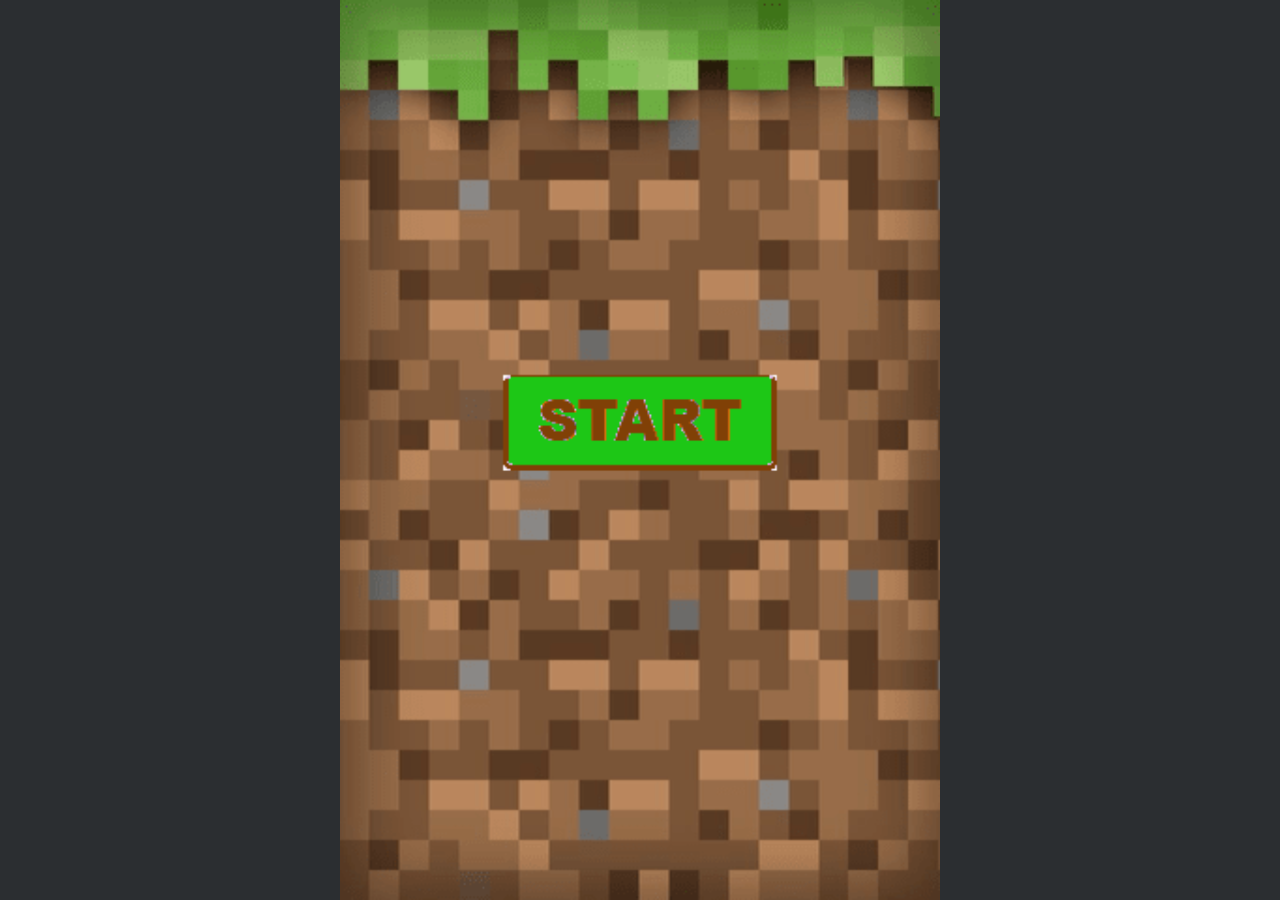
==== index.html @ 4776dc2b "Initial commit" ====
<!DOCTYPE html>
<html>
<head>
	<meta charset="utf-8" />
	<title>Miguel Game</title>
	<link rel="shortcut icon" href="favicon.png" type="image/x-icon" />
	<style> body { margin: 0; background: #2B2E31 url(img/screen-bg.png) repeat; } </style>
	<script src="src/phaser-arcade-physics.2.2.2.min.js"></script>
	<script src="src/gyro.min.js"></script>
	<script src="src/Boot.js"></script>
	<script src="src/Preloader.js"></script>
	<script src="src/MainMenu.js"></script>
	<script src="src/Howto.js"></script>
	<script src="src/Game.js"></script>
</head>
<body>
<script>
(function() {
	var game = new Phaser.Game(320, 480, Phaser.CANVAS, 'game');
	game.state.add('Boot', Ball.Boot);
	game.state.add('Preloader', Ball.Preloader);
	game.state.add('MainMenu', Ball.MainMenu);
	game.state.add('Game', Ball.Game);
	game.state.start('Boot');
})();
</script>
</body>
</html>
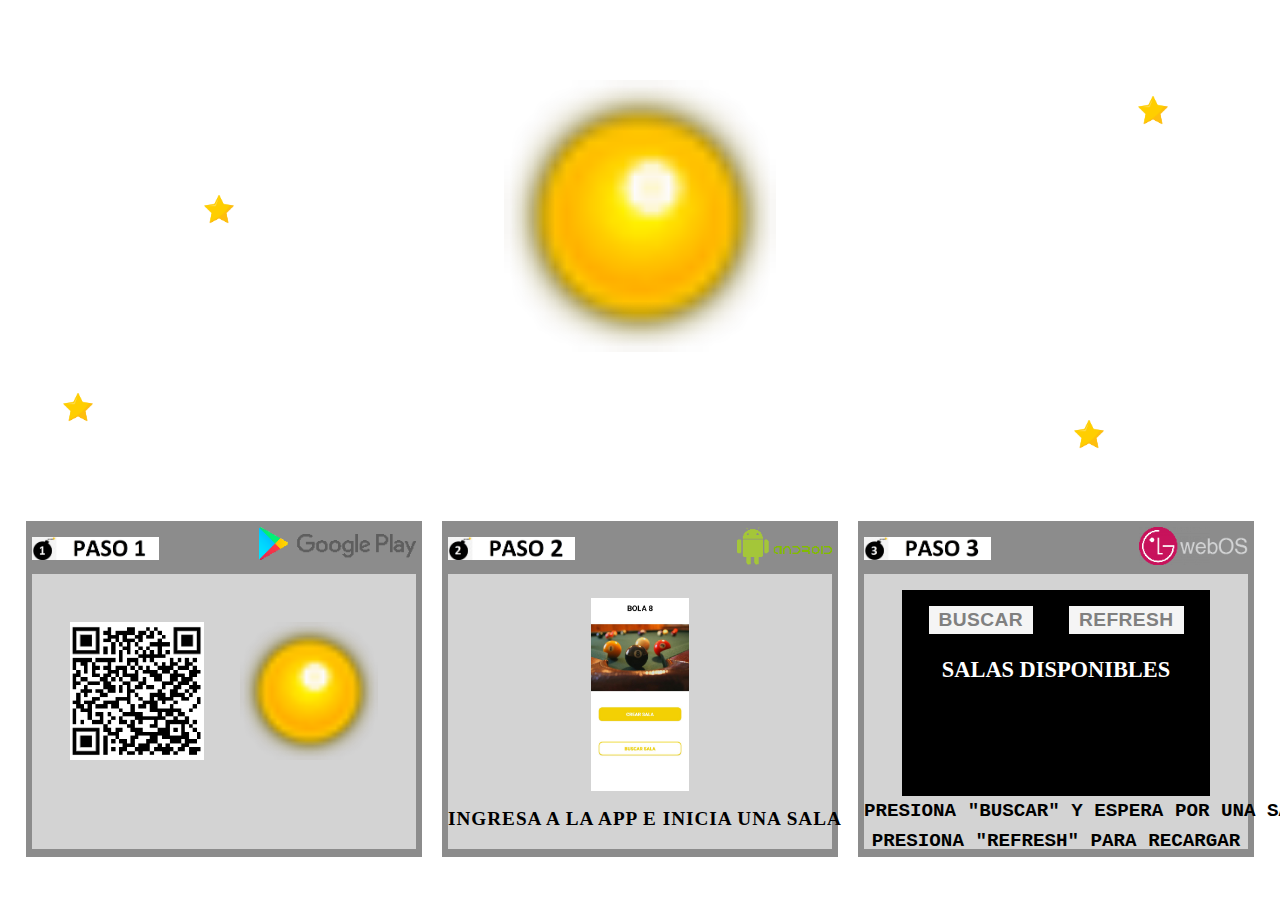
==== commit de472409: "Semana 11" ====
--- a/index.html
+++ b/index.html
@@ -1,28 +1,91 @@
 <!DOCTYPE html>
 <html>
+
 <head>
-	<meta charset="utf-8" />
-	<title>Miguel Game</title>
-	<link rel="shortcut icon" href="favicon.png" type="image/x-icon" />
-	<style> body { margin: 0; background: #2B2E31 url(img/screen-bg.png) repeat; } </style>
-	<script src="src/phaser-arcade-physics.2.2.2.min.js"></script>
-	<script src="src/gyro.min.js"></script>
-	<script src="src/Boot.js"></script>
-	<script src="src/Preloader.js"></script>
-	<script src="src/MainMenu.js"></script>
-	<script src="src/Howto.js"></script>
-	<script src="src/Game.js"></script>
+	<!-- <link rel="stylesheet" href="./CSS/style.css"> -->
+	<link rel="stylesheet" href="./CSS/home.css">
+	<script src="webOSTVjs-1.1.0/webOSTV.js" charset="utf-8"></script>
+	<script src="webOSTVjs-1.1.0/webOSTV-dev.js" charset="utf-8"></script>
+	<script type="text/javascript" src="./Logic/jquery-1.11.0.min.js"></script>
+	<script src="./Logic/synapse.js" charset="utf-8"></script>
+	<script src="./Logic/variables.js" charset="utf-8"></script>
+	<script src="./Logic/discover.js" charset="utf-8"></script>
+
+	<script>
+		var dots = window.setInterval(function () {
+			var wait = document.getElementById("wait");
+			if (wait.innerHTML.length > 4)
+				wait.innerHTML = "";
+			else
+				wait.innerHTML += " &#9632;";
+		}, 1000);
+	</script>
 </head>
-<body>
-<script>
-(function() {
-	var game = new Phaser.Game(320, 480, Phaser.CANVAS, 'game');
-	game.state.add('Boot', Ball.Boot);
-	game.state.add('Preloader', Ball.Preloader);
-	game.state.add('MainMenu', Ball.MainMenu);
-	game.state.add('Game', Ball.Game);
-	game.state.start('Boot');
-})();
-</script>
+
+<body id="body" style="background-color:white">
+	<div class="speech-bubble">
+		
+	</div>
+	<div class="middle-top-content">
+		<img id="logo-init" alt="AOE-LOGO" />
+		<br />
+	</div>
+	<div class="middle-bottom-content">
+		<div class="gdbox step1-content">
+			<div class="title step1-title">
+				<img class="step-title" id="step1-title-logo">
+				<img class="step-title-img" id="step1-title-google-play">
+			</div>
+			<div class="gbox step1-box">
+				<div id="step1-box-images">
+					<img id="qr">
+					<img id="logo-mobile">
+				</div>
+				<div id="step1-text">
+				</div>
+			</div>
+		</div>
+
+		<div class="gdbox step2-content">
+			<div class="title step2-title">
+				<img class="step-title" id="step2-title-logo">
+				<img class="step-title-img" id="step2-title-android">
+			</div>
+			<div class="gbox step2-box">
+				<img id="window-mobile">
+				<div id="step2-text">
+					<div>Ingresa a la app e inicia una sala</div>
+				</div>
+			</div>
+		</div>
+
+		<div class="gdbox step3-content">
+			<div class="title step3-title">
+				<img class="step-title" id="step3-title-logo">
+				<img class="step-title-img" id="step3-title-lg">
+			</div>
+			<div class="gbox step3-box">
+				<div id="step3-box-black">
+					<div>
+						<input class="btn-refresh" id="btn-refresh" type="button" onclick="findServers();"
+							value="Buscar" />
+						<input class="btn-refresh" id="btn-reload" type="button" onclick="location.reload();"
+							value="Refresh" />
+					</div>
+					<h1 class="title" id="title-rooms">Salas Disponibles</h1>
+					<div id="availableServers"></div>
+					<div style="color:white" id="box-loading">
+						Cargando
+						<span id="wait" style="color:white">&#9632;</span>
+					</div>
+				</div>
+				<div id="step3-text">
+					<div>Presiona "Buscar" y espera por una sala</div>
+					<div style="margin-top: 0.5rem">Presiona "Refresh" para recargar</div>
+				</div>
+			</div>
+		</div>
+	</div>
 </body>
+
 </html>--- a/CSS/style.css
+++ b/CSS/style.css
@@ -0,0 +1,450 @@
+button {
+  margin-top: 20px;
+  margin-bottom: 20px;
+}
+
+body {
+  width: 100%;
+  height: 100%;
+  margin: 0 !important;
+  background-color: #ffffff;
+}
+
+video {
+  z-index: -100;
+  position: absolute;
+}
+
+.buttonPr {
+  text-decoration: none;
+  padding: 10px;
+  font-weight: 600;
+  font-size: 20px;
+  color: #ffffff;
+  background-color: #282b2c;
+  border-radius: 6px;
+  border: 2px solid #61689b;
+}
+
+.index img {
+  display: block;
+  margin-right: 0;
+  margin-left: 0;
+  margin: auto;
+}
+
+.buttonPr:hover {
+  transform: scale(1.1, 1.1);
+  -webkit-transform: scale(1.1, 1.1);
+  -moz-transform: scale(1.1, 1.1);
+}
+
+.buttonStart {
+  background: transparent url("../Assets/menu/JUGAR.png");
+  background-size: 405px;
+  width: 405px;
+  height: 107px;
+  border: none;
+}
+
+.buttonOpciones {
+  background: transparent url("../Assets/menu/OPCIONES.png");
+  background-size: 405px;
+  width: 405px;
+  height: 107px;
+  border: none;
+}
+
+.buttonSalir {
+  background: transparent url("../Assets/menu/SALIR.png");
+  background-size: 405px;
+  width: 405px;
+  height: 107px;
+  border: none;
+}
+
+.divSelector {
+  position: absolute;
+  left: 1280px;
+  top: 80px;
+  z-index: 3;
+}
+
+.divJugar1 {
+  position: absolute;
+  left: 1450px;
+  top: 80px;
+  z-index: 3;
+}
+
+.divJugar2 {
+  position: absolute;
+  left: 1450px;
+  top: 230px;
+  z-index: 3;
+}
+
+.divReglas {
+  position: absolute;
+  left: 1450px;
+  top: 380px;
+  z-index: 3;
+}
+
+.divMenuPrincipal {
+  position: absolute;
+  left: 0px;
+  top: 0px;
+  z-index: 1;
+}
+
+.divButtonStart {
+  position: absolute;
+  left: 750px;
+  top: 520px;
+  z-index: 3;
+}
+
+.divButtonOpciones {
+  position: absolute;
+  left: 750px;
+  top: 665px;
+  z-index: 3;
+}
+
+.divButtonSalir {
+  position: absolute;
+  left: 750px;
+  top: 810px;
+  z-index: 3;
+}
+
+.imgOver {
+  width: 100%;
+}
+
+.boton_1{
+  text-decoration: none;
+  padding: 5px;
+  padding-left: 70px;
+  padding-right: 70px;
+  font-family: helvetica;
+  font-weight: 50;
+  font-size: 18px;
+  font-style: italic;
+  color: white;
+  background-color: #007bb5;
+  border-radius: 10px;
+  border: 1px solid white;
+}
+
+/*
+*/
+
+body {
+  background-color: black;
+  width: 100%;
+  height: 100%;
+  position: absolute;
+  margin: 0;
+  overflow: hidden;
+  white-space: nowrap;
+}
+
+/* STARS */
+
+body .litle-star {
+  z-index: -1;
+  display: block;
+  position: absolute;
+  width: 0.8rem;
+  height: 0.8rem;
+  background-color: white;
+}
+
+body .star {
+  z-index: -1;
+  display: block;
+  position: absolute;
+  width: 50px;
+  height: 50px;
+  content: url("../Assets/images/estrella1.png");
+}
+
+/* STARS */
+
+.middle-top-content {
+  text-align: center;
+  width: 100%;
+  height: 55%;
+}
+
+.middle-bottom-content {
+  display: flex;
+  flex-direction: row;
+  justify-content: space-between;
+  width: 100%;
+  height: 45%;
+}
+
+.middle-top-content #logo-init {
+  content: url("../Assets/images/logo.png");
+  margin-top: 5rem;
+  min-height: 55%;
+  max-height: 55%;
+}
+
+.middle-top-content #logo-title-init {
+  content: url("../Assets/images/title.png");
+  margin-top: 3rem;
+  /*margin-left: 4.5rem;*/
+  text-align: center;
+  min-height: 16%;
+  max-height: 16%;
+}
+
+/* SECOND PART */
+
+.gdbox {
+  display: inline-block;
+  padding: 0.5%;
+  margin-top: 2%;
+  height: 80%;
+  background-color: #8C8C8C;
+}
+
+.gbox {
+  height: 85%;
+  background-color: #D3D3D3;
+}
+
+.step1-content {
+  margin-left: 2%;
+  width: 30%;
+}
+
+.step2-content {
+  width: 30%;
+}
+
+.step3-content {
+  margin-right: 2%;
+  width: 30%;
+}
+
+.title {
+  height: 14.5%;
+  display: flex;
+  justify-content: space-between;
+}
+
+/* TITLES */
+
+#step1-title-logo {
+  margin-top: 10px;
+  height: 50%;
+  content: url("../Assets/images/home/step_1.png");
+}
+
+#step1-title-google-play {
+  max-height: 70%;
+  content: url("../Assets/images/home/google.png");
+}
+
+#step2-title-logo {
+  margin-top: 10px;
+  height: 50%;
+  content: url("../Assets/images/home/step_2.png");
+}
+
+#step2-title-android {
+  max-height: 80%;
+  content: url("../Assets/images/home/android.png");
+}
+
+#step3-title-logo {
+  margin-top: 10px;
+  height: 50%;
+  content: url("../Assets/images/home/step_3.png");
+}
+
+#step3-title-lg {
+  max-height: 80%;
+  content: url("../Assets/images/home/lg.png");
+}
+
+/* BOXES */
+
+.step1-box {
+  display: flex;
+  flex-direction: row;
+  margin: auto;
+  justify-content: space-between;
+  position: relative;
+}
+
+#step1-box-images {
+  height: 50%;
+  width: 100%;
+  margin: 0 10%;
+  margin-top: 3rem;
+  display: flex;
+  flex-direction: row;
+  justify-content: space-between;
+}
+
+#step1-text {
+  position: absolute;
+  text-align: center;
+  top: 70%;
+  word-break: break-all;
+  font-weight: bold;
+  text-transform: uppercase;
+  font-family: 'Courier New', Courier, monospace;
+  font-size: 1.2rem;
+  letter-spacing: 1px;
+  width: 100%;
+}
+
+#step1-text div {
+  margin-top: 5px;
+}
+
+#qr {
+  height: 100%;
+  content: url("../Assets/images/QR.png");
+}
+
+#logo-mobile {
+  height: 100%;
+  content: url("../Assets/images/home/icono_mobile.png");
+}
+
+.step2-box {
+  text-align: center;
+  position: relative;
+}
+
+#window-mobile {
+  margin-top: 1.5rem;
+  height: 70%;
+  content: url("../Assets/images/home/interfaz_C.png");
+}
+
+#step2-text {
+  position: absolute;
+  text-align: center;
+  top: 85%;
+  word-break: break-all;
+  font-weight: bold;
+  text-transform: uppercase;
+  font-size: 1.2rem;
+  letter-spacing: 1px;
+  width: 100%;
+}
+
+.step3-box {
+  display: flex;
+  flex-direction: row;
+  margin: auto;
+  justify-content: space-between;
+  position: relative;
+}
+
+#step3-box-black {
+  margin: 1rem auto;
+  background-color: black;
+  width: 80%;
+  height: 75%;
+  text-align: center;
+}
+
+.btn-refresh {
+  display: inline-block;
+  margin: 1rem 1rem 0.5rem 1rem;
+  border: none;
+  background-color: whitesmoke;
+  color: black;
+  letter-spacing: 0.4px;
+  font-weight: bolder;
+  font-size: 1.2em;
+  text-transform: uppercase;
+  font-weight: bold;
+  padding: 3px 10px;
+  transition: all 0.1s ease-in;
+}
+
+.btn-refresh:hover {
+  transform: scale(1.2);
+  transition: all 0.2s ease-in;
+}
+
+#title-rooms {
+  display: block;
+  color: white;
+  text-transform: uppercase;
+  font-size: 1.4em;
+}
+
+.btn-server {
+  background-color: whitesmoke;
+  border: none;
+  color: black;
+  font-size: 1.2em;
+  margin-bottom: 0.5rem;
+}
+
+.btn-server:hover {
+  transform: scale(1.2);
+  transition: all 0.2s ease-in;
+}
+
+#step3-text {
+  position: absolute;
+  text-align: center;
+  top: 82%;
+  word-break: break-all;
+  font-weight: bold;
+  text-transform: uppercase;
+  font-size: 1.2rem;
+  font-family: 'Courier New', Courier, monospace;
+  margin: auto;
+  width: 100%;
+}
+
+.disabled {
+  color: gray !important;
+}
+
+.enabled {
+  color: black;
+}
+
+/* BUBBLE TEXT */
+
+.speech-bubble {
+  top: 2rem;
+  left: 3rem;
+  position: absolute;
+  background: white;
+  border-radius: .4em;
+  padding: 0 1rem;
+}
+
+.speech-bubble p {
+  font-size: 1.3rem;
+}
+
+.speech-bubble:after {
+  content: '';
+  position: absolute;
+  left: 0;
+  top: 50%;
+  width: 0;
+  height: 0;
+  border: 25px solid transparent;
+  border-right-color: white;
+  border-left: 0;
+  margin-top: -25px;
+  margin-left: -25px;
+}--- a/CSS/home.css
+++ b/CSS/home.css
@@ -0,0 +1,307 @@
+body {
+    background-color: black;
+    width: 100%;
+    height: 100%;
+    position: absolute;
+    margin: 0;
+    overflow: hidden;
+    white-space: nowrap;
+}
+
+/* STARS */
+
+body .litle-star {
+    z-index: -1;
+    display: block;
+    position: absolute;
+    width: 0.8rem;
+    height: 0.8rem;
+    background-color: white;
+}
+
+body .star {
+    z-index: -1;
+    display: block;
+    position: absolute;
+    width: 50px;
+    height: 50px;
+    content: url("../Assets/images/estrella1.png");
+}
+
+/* STARS */
+
+.middle-top-content {
+    text-align: center;
+    width: 100%;
+    height: 55%;
+}
+
+.middle-bottom-content {
+    display: flex;
+    flex-direction: row;
+    justify-content: space-between;
+    width: 100%;
+    height: 45%;
+}
+
+.middle-top-content #logo-init {
+    content: url("../Assets/images/ball.png");
+    margin-top: 5rem;
+    min-height: 55%;
+    max-height: 55%;
+}
+
+.middle-top-content #logo-title-init {
+    /*content: url("../Assets/images/title.png");*/
+    margin-top: 3rem;
+    /*margin-left: 4.5rem;*/
+    text-align: center;
+    min-height: 16%;
+    max-height: 16%;
+}
+
+/* SECOND PART */
+
+.gdbox {
+    display: inline-block;
+    padding: 0.5%;
+    margin-top: 2%;
+    height: 80%;
+    background-color: #8C8C8C;
+}
+
+.gbox {
+    height: 85%;
+    background-color: #D3D3D3;
+}
+
+.step1-content {
+    margin-left: 2%;
+    width: 30%;
+}
+
+.step2-content {
+    width: 30%;
+}
+
+.step3-content {
+    margin-right: 2%;
+    width: 30%;
+}
+
+.title {
+    height: 14.5%;
+    display: flex;
+    justify-content: space-between;
+}
+
+/* TITLES */
+
+#step1-title-logo {
+    margin-top: 10px;
+    height: 50%;
+    content: url("../Assets/images/home/step_1.png");
+}
+
+#step1-title-google-play {
+    max-height: 70%;
+    content: url("../Assets/images/home/google.png");
+}
+
+#step2-title-logo {
+    margin-top: 10px;
+    height: 50%;
+    content: url("../Assets/images/home/step_2.png");
+}
+
+#step2-title-android {
+    max-height: 80%;
+    content: url("../Assets/images/home/android.png");
+}
+
+#step3-title-logo {
+    margin-top: 10px;
+    height: 50%;
+    content: url("../Assets/images/home/step_3.png");
+}
+
+#step3-title-lg {
+    max-height: 80%;
+    content: url("../Assets/images/home/lg.png");
+}
+
+/* BOXES */
+
+.step1-box {
+    display: flex;
+    flex-direction: row;
+    margin: auto;
+    justify-content: space-between;
+    position: relative;
+}
+
+#step1-box-images {
+    height: 50%;
+    width: 100%;
+    margin: 0 10%;
+    margin-top: 3rem;
+    display: flex;
+    flex-direction: row;
+    justify-content: space-between;
+}
+
+#step1-text {
+    position: absolute;
+    text-align: center;
+    top: 70%;
+    word-break: break-all;
+    font-weight: bold;
+    text-transform: uppercase;
+    font-family: 'Courier New', Courier, monospace;
+    font-size: 1.2rem;
+    letter-spacing: 1px;
+    width: 100%;
+}
+
+#step1-text div {
+    margin-top: 5px;
+}
+
+#qr {
+    height: 100%;
+    content: url("../Assets/images/QR.png");
+}
+
+#logo-mobile {
+    height: 100%;
+    content: url("../Assets/images/ball.png");
+}
+
+.step2-box {
+    text-align: center;
+    position: relative;
+}
+
+#window-mobile {
+    margin-top: 1.5rem;
+    height: 70%;
+    content: url("../Assets/images/home/interfaz_C.png");
+}
+
+#step2-text {
+    position: absolute;
+    text-align: center;
+    top: 85%;
+    word-break: break-all;
+    font-weight: bold;
+    text-transform: uppercase;
+    font-size: 1.2rem;
+    letter-spacing: 1px;
+    width: 100%;
+}
+
+.step3-box {
+    display: flex;
+    flex-direction: row;
+    margin: auto;
+    justify-content: space-between;
+    position: relative;
+}
+
+#step3-box-black {
+    margin: 1rem auto;
+    background-color: black;
+    width: 80%;
+    height: 75%;
+    text-align: center;
+}
+
+.btn-refresh {
+    display: inline-block;
+    margin: 1rem 1rem 0.5rem 1rem;
+    border: none;
+    background-color: whitesmoke;
+    color: black;
+    letter-spacing: 0.4px;
+    font-weight: bolder;
+    font-size: 1.2em;
+    text-transform: uppercase;
+    font-weight: bold;
+    padding: 3px 10px;
+    transition: all 0.1s ease-in;
+}
+
+.btn-refresh:hover {
+    transform: scale(1.2);
+    transition: all 0.2s ease-in;
+}
+
+#title-rooms {
+    display: block;
+    color: white;
+    text-transform: uppercase;
+    font-size: 1.4em;
+}
+
+.btn-server {
+    background-color: whitesmoke;
+    border: none;
+    color: black;
+    font-size: 1.2em;
+    margin-bottom: 0.5rem;
+}
+
+.btn-server:hover {
+    transform: scale(1.2);
+    transition: all 0.2s ease-in;
+}
+
+#step3-text {
+    position: absolute;
+    text-align: center;
+    top: 82%;
+    word-break: break-all;
+    font-weight: bold;
+    text-transform: uppercase;
+    font-size: 1.2rem;
+    font-family: 'Courier New', Courier, monospace;
+    margin: auto;
+    width: 100%;
+}
+
+.disabled {
+    color: gray !important;
+}
+
+.enabled {
+    color: black;
+}
+
+/* BUBBLE TEXT */
+
+.speech-bubble {
+    top: 2rem;
+    left: 3rem;
+    position: absolute;
+    background: white;
+    border-radius: .4em;
+    padding: 0 1rem;
+}
+
+.speech-bubble p {
+    font-size: 1.3rem;
+}
+
+.speech-bubble:after {
+    content: '';
+    position: absolute;
+    left: 0;
+    top: 50%;
+    width: 0;
+    height: 0;
+    border: 25px solid transparent;
+    border-right-color: white;
+    border-left: 0;
+    margin-top: -25px;
+    margin-left: -25px;
+}